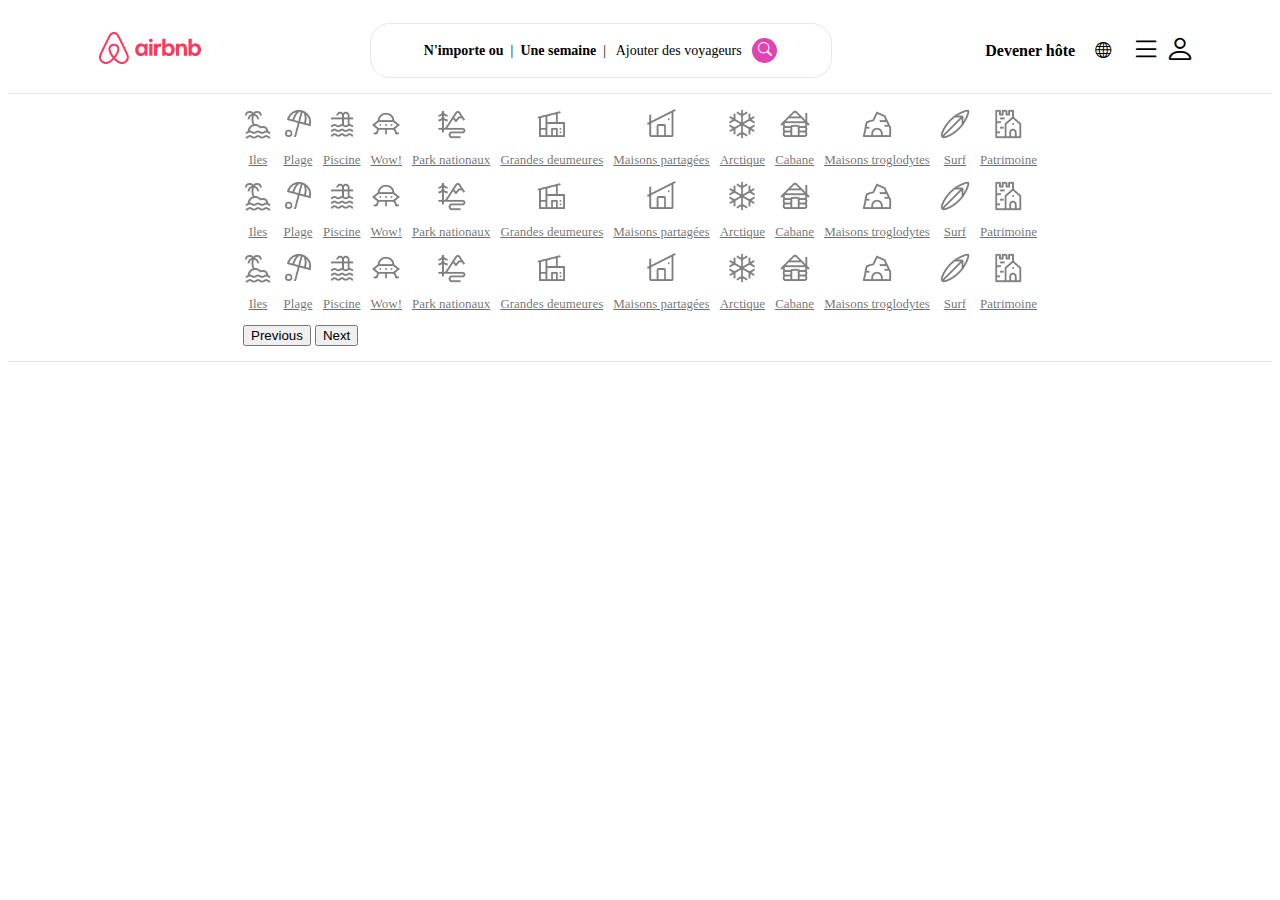
==== Activite-2.3/index.html @ ac9d3e23 "ajout activite 2.3" ====
<!DOCTYPE html>
<html lang="en">
<head>
    <meta charset="UTF-8">
    <meta http-equiv="X-UA-Compatible" content="IE=edge">
    <meta name="viewport" content="width=device-width, initial-scale=1.0">
    <link rel="stylesheet" href="style.css">
    <link href="https://cdn.jsdelivr.net/npm/bootstrap@5.2.0-beta1/dist/css/bootstrap.min.css" rel="stylesheet" integrity="sha384-0evHe/X+R7YkIZDRvuzKMRqM+OrBnVFBL6DOitfPri4tjfHxaWutUpFmBp4vmVor" crossorigin="anonymous">
    <link rel="stylesheet" href="https://cdn.jsdelivr.net/npm/bootstrap-icons@1.8.3/font/bootstrap-icons.css">
    <title>Locations saisonnières et locations en résidence -Airbnb </title>
</head>
<body>

    <nav>
        <img src="nav-logo.PNG" alt="nav-logo">
        <div class="search">
            <strong> N'importe ou </strong>&ensp;|&ensp;
            <strong> Une semaine</strong> &ensp;|&ensp;
             Ajouter des voyageurs &ensp; 
            <span class="search-icon"><i class="bi bi-search"></i></span>
        </div>
        <div class="nav-item3">
            <span>Devener hôte</span>
            <span id="globe-icon"><i class="bi bi-globe"></i></span>
            <div class="connect">
                <span><i class="bi bi-list"   style="font-size: 30px;"></i></span>
                <span><i class="bi bi-person" style="font-size: 30px;"></i></span>
            </div>
        </div>
    </nav>
<script src="https://cdn.jsdelivr.net/npm/bootstrap@5.2.0-beta1/dist/js/bootstrap.bundle.min.js" integrity="sha384-pprn3073KE6tl6bjs2QrFaJGz5/SUsLqktiwsUTF55Jfv3qYSDhgCecCxMW52nD2" crossorigin="anonymous"></script>
</body>
<nav class="nav ">

        <div id="carouselExampleControls" class="carousel slide" data-bs-ride="carousel">
            <div class="carousel-inner">
              <div class="carousel-item active">
                                
<div class="logo-nav">
<a class="nav-link " aria-current="page" href="#">
    
    <img class= "logo" src="./logos/8e507f16-4943-4be9-b707-59bd38d56309.jpg" width="30px">
    <p> Iles</p>
</a>
<a class="nav-link " aria-current="page" href="#">

    <img class= "logo" src="./logos/10ce1091-c854-40f3-a2fb-defc2995bcaf.jpg" width="30px">
    <p>Plage</p>
</a>
<a class="nav-link " aria-current="page" href="#">
    <img class= "logo" src="./logos/3fb523a0-b622-4368-8142-b5e03df7549b.jpg" width="30px">
    <p> Piscine </p>
</a>

<a class="nav-link " aria-current="page" href="#">
    <img class= "logo" src="./logos/c5a4f6fc-c92c-4ae8-87dd-57f1ff1b89a6.jpg" width="30px">
    <p> Wow!</p>

</a>
<a class="nav-link " aria-current="page" href="#">
    
    <img class= "logo" src="./logos/c0a24c04-ce1f-490c-833f-987613930eca.jpg" width="30px">
    <p> Park nationaux</p>
</a>
<a class="nav-link " aria-current="page" href="#">
    <img class= "logo" src="./logos/50861fca-582c-4bcc-89d3-857fb7ca6528.jpg" width="30px">
    <p> Grandes deumeures </p>
</a>

<a class="nav-link " aria-current="page" href="#">
    
    <img class= "logo" src="./logos/35919456-df89-4024-ad50-5fcb7a472df9.jpg" width="30px">
    <p> Maisons partagées</p>
</a>
<a class="nav-link " aria-current="page" href="#">
    
    <img class= "logo" src="./logos/8b44f770-7156-4c7b-b4d3-d92549c8652f.jpg" width="30px">
    <p> Arctique</p>
</a>


<a class="nav-link " aria-current="page" href="#">
    <img class= "logo" src="./logos/732edad8-3ae0-49a8-a451-29a8010dcc0c.jpg" width="30px">
    <p> Cabane </p>

</a>
<a class="nav-link " aria-current="page" href="#">
    <img class= "logo" src="./logos/4221e293-4770-4ea8-a4fa-9972158d4004.jpg" width="30px">
    <p> Maisons troglodytes</p>
</a>

<a class="nav-link" aria-current="page" href="#">
    <img class= "logo" src="./logos/957f8022-dfd7-426c-99fd-77ed792f6d7a.jpg" width="30px">
    <p> Surf </p>
</a>
<a class="nav-link" aria-current="page" href="#">
    <img class= "logo" src="./logos/33dd714a-7b4a-4654-aaf0-f58ea887a688.jpg" width="30px">
    <p>Patrimoine</p>
</a>

</div>
              </div>
              <div class="carousel-item">
                            
<div class="logo-nav">
<a class="nav-link " aria-current="page" href="#">
    
    <img class= "logo" src="./logos/8e507f16-4943-4be9-b707-59bd38d56309.jpg" width="30px">
    <p> Iles</p>
</a>
<a class="nav-link " aria-current="page" href="#">

    <img class= "logo" src="./logos/10ce1091-c854-40f3-a2fb-defc2995bcaf.jpg" width="30px">
    <p>Plage</p>
</a>
<a class="nav-link " aria-current="page" href="#">
    <img class= "logo" src="./logos/3fb523a0-b622-4368-8142-b5e03df7549b.jpg" width="30px">
    <p> Piscine </p>
</a>

<a class="nav-link " aria-current="page" href="#">
    <img class= "logo" src="./logos/c5a4f6fc-c92c-4ae8-87dd-57f1ff1b89a6.jpg" width="30px">
    <p> Wow!</p>

</a>
<a class="nav-link " aria-current="page" href="#">
    
    <img class= "logo" src="./logos/c0a24c04-ce1f-490c-833f-987613930eca.jpg" width="30px">
    <p> Park nationaux</p>
</a>
<a class="nav-link " aria-current="page" href="#">
    <img class= "logo" src="./logos/50861fca-582c-4bcc-89d3-857fb7ca6528.jpg" width="30px">
    <p> Grandes deumeures </p>
</a>

<a class="nav-link " aria-current="page" href="#">
    
    <img class= "logo" src="./logos/35919456-df89-4024-ad50-5fcb7a472df9.jpg" width="30px">
    <p> Maisons partagées</p>
</a>
<a class="nav-link " aria-current="page" href="#">
    
    <img class= "logo" src="./logos/8b44f770-7156-4c7b-b4d3-d92549c8652f.jpg" width="30px">
    <p> Arctique</p>
</a>


<a class="nav-link " aria-current="page" href="#">
    <img class= "logo" src="./logos/732edad8-3ae0-49a8-a451-29a8010dcc0c.jpg" width="30px">
    <p> Cabane </p>

</a>
<a class="nav-link " aria-current="page" href="#">
    <img class= "logo" src="./logos/4221e293-4770-4ea8-a4fa-9972158d4004.jpg" width="30px">
    <p> Maisons troglodytes</p>
</a>

<a class="nav-link" aria-current="page" href="#">
    <img class= "logo" src="./logos/957f8022-dfd7-426c-99fd-77ed792f6d7a.jpg" width="30px">
    <p> Surf </p>
</a>
<a class="nav-link" aria-current="page" href="#">
    <img class= "logo" src="./logos/33dd714a-7b4a-4654-aaf0-f58ea887a688.jpg" width="30px">
    <p>Patrimoine</p>
</a>

</div>
              </div>
              <div class="carousel-item">
                            
<div class="logo-nav">
<a class="nav-link " aria-current="page" href="#">
    
    <img class= "logo" src="./logos/8e507f16-4943-4be9-b707-59bd38d56309.jpg" width="30px">
    <p> Iles</p>
</a>
<a class="nav-link " aria-current="page" href="#">

    <img class= "logo" src="./logos/10ce1091-c854-40f3-a2fb-defc2995bcaf.jpg" width="30px">
    <p>Plage</p>
</a>
<a class="nav-link " aria-current="page" href="#">
    <img class= "logo" src="./logos/3fb523a0-b622-4368-8142-b5e03df7549b.jpg" width="30px">
    <p> Piscine </p>
</a>

<a class="nav-link " aria-current="page" href="#">
    <img class= "logo" src="./logos/c5a4f6fc-c92c-4ae8-87dd-57f1ff1b89a6.jpg" width="30px">
    <p> Wow!</p>

</a>
<a class="nav-link " aria-current="page" href="#">
    
    <img class= "logo" src="./logos/c0a24c04-ce1f-490c-833f-987613930eca.jpg" width="30px">
    <p> Park nationaux</p>
</a>
<a class="nav-link " aria-current="page" href="#">
    <img class= "logo" src="./logos/50861fca-582c-4bcc-89d3-857fb7ca6528.jpg" width="30px">
    <p> Grandes deumeures </p>
</a>

<a class="nav-link " aria-current="page" href="#">
    
    <img class= "logo" src="./logos/35919456-df89-4024-ad50-5fcb7a472df9.jpg" width="30px">
    <p> Maisons partagées</p>
</a>
<a class="nav-link " aria-current="page" href="#">
    
    <img class= "logo" src="./logos/8b44f770-7156-4c7b-b4d3-d92549c8652f.jpg" width="30px">
    <p> Arctique</p>
</a>


<a class="nav-link " aria-current="page" href="#">
    <img class= "logo" src="./logos/732edad8-3ae0-49a8-a451-29a8010dcc0c.jpg" width="30px">
    <p> Cabane </p>

</a>
<a class="nav-link " aria-current="page" href="#">
    <img class= "logo" src="./logos/4221e293-4770-4ea8-a4fa-9972158d4004.jpg" width="30px">
    <p> Maisons troglodytes</p>
</a>

<a class="nav-link" aria-current="page" href="#">
    <img class= "logo" src="./logos/957f8022-dfd7-426c-99fd-77ed792f6d7a.jpg" width="30px">
    <p> Surf </p>
</a>
<a class="nav-link" aria-current="page" href="#">
    <img class= "logo" src="./logos/33dd714a-7b4a-4654-aaf0-f58ea887a688.jpg" width="30px">
    <p>Patrimoine</p>
</a>

</div>
              </div>
    
            <button class="carousel-control-prev" type="button" data-bs-target="#carouselExampleControls" data-bs-slide="prev">
              <span class="carousel-control-prev-icon" aria-hidden="true"></span>
              <span class="visually-hidden">Previous</span>
            </button>
            <button class="carousel-control-next" type="button" data-bs-target="#carouselExampleControls" data-bs-slide="next">
              <span class="carousel-control-next-icon" aria-hidden="true"></span>
              <span class="visually-hidden">Next</span>
            </button>
          </div>
<script src="https://cdn.jsdelivr.net/npm/@popperjs/core@2.11.5/dist/umd/popper.min.js" integrity="sha384-Xe+8cL9oJa6tN/veChSP7q+mnSPaj5Bcu9mPX5F5xIGE0DVittaqT5lorf0EI7Vk" crossorigin="anonymous"></script>
<script src="https://cdn.jsdelivr.net/npm/bootstrap@5.2.0-beta1/dist/js/bootstrap.min.js" integrity="sha384-kjU+l4N0Yf4ZOJErLsIcvOU2qSb74wXpOhqTvwVx3OElZRweTnQ6d31fXEoRD1Jy" crossorigin="anonymous"></script>
 </nav>
    </div>
  </nav>
    
</div>
</html>
---- Activite-2.3/style.css ----
nav{
    border-bottom: 1px solid rgb(233, 231, 231);
    padding: 15px 0px;
    display: flex;
    justify-content: space-around;
}

.search{
     border: 1px solid rgb(233, 231, 231) ;
     display: flex;
     justify-content: center;
     align-items: center;
     width: 460px;
     border-radius: 20px 20px;
     font-size: 14px;
     padding: 0;
}
.search-icon{
    display: flex;
    justify-content: center;
    align-items: center;
    background-color: rgb(224, 68, 178);
    color: white;
    width:25px;
    height: 25px;
    border-radius: 50%;
}
.nav-item3{
    display: flex;
    justify-content: space-around;
    align-items: center;
    gap: 20px;
    font-weight : bold;
    
}

#globe-icon{
    display: flex;
    justify-content: center;
    align-items: center;
}

.logo{
    opacity: 0.5;
    }
    .div2lignes{
        display: flex;
        flex-direction: column;
        justify-content: center;
        align-items: center;
        align-content: center;
    }
    .logo-nav{
    
        display: flex;
        flex-direction: row;
        justify-content: space-between;
        gap:10px;
        align-items: center;
        align-content: center;
    }
    .nav-link{
        display: flex !important;
        color: rgba(0, 0, 0, 0.575) !important;
        font-size: small !important;
        flex-direction: column;
        justify-content: center;
        align-items: center;
        align-content: center;
    }
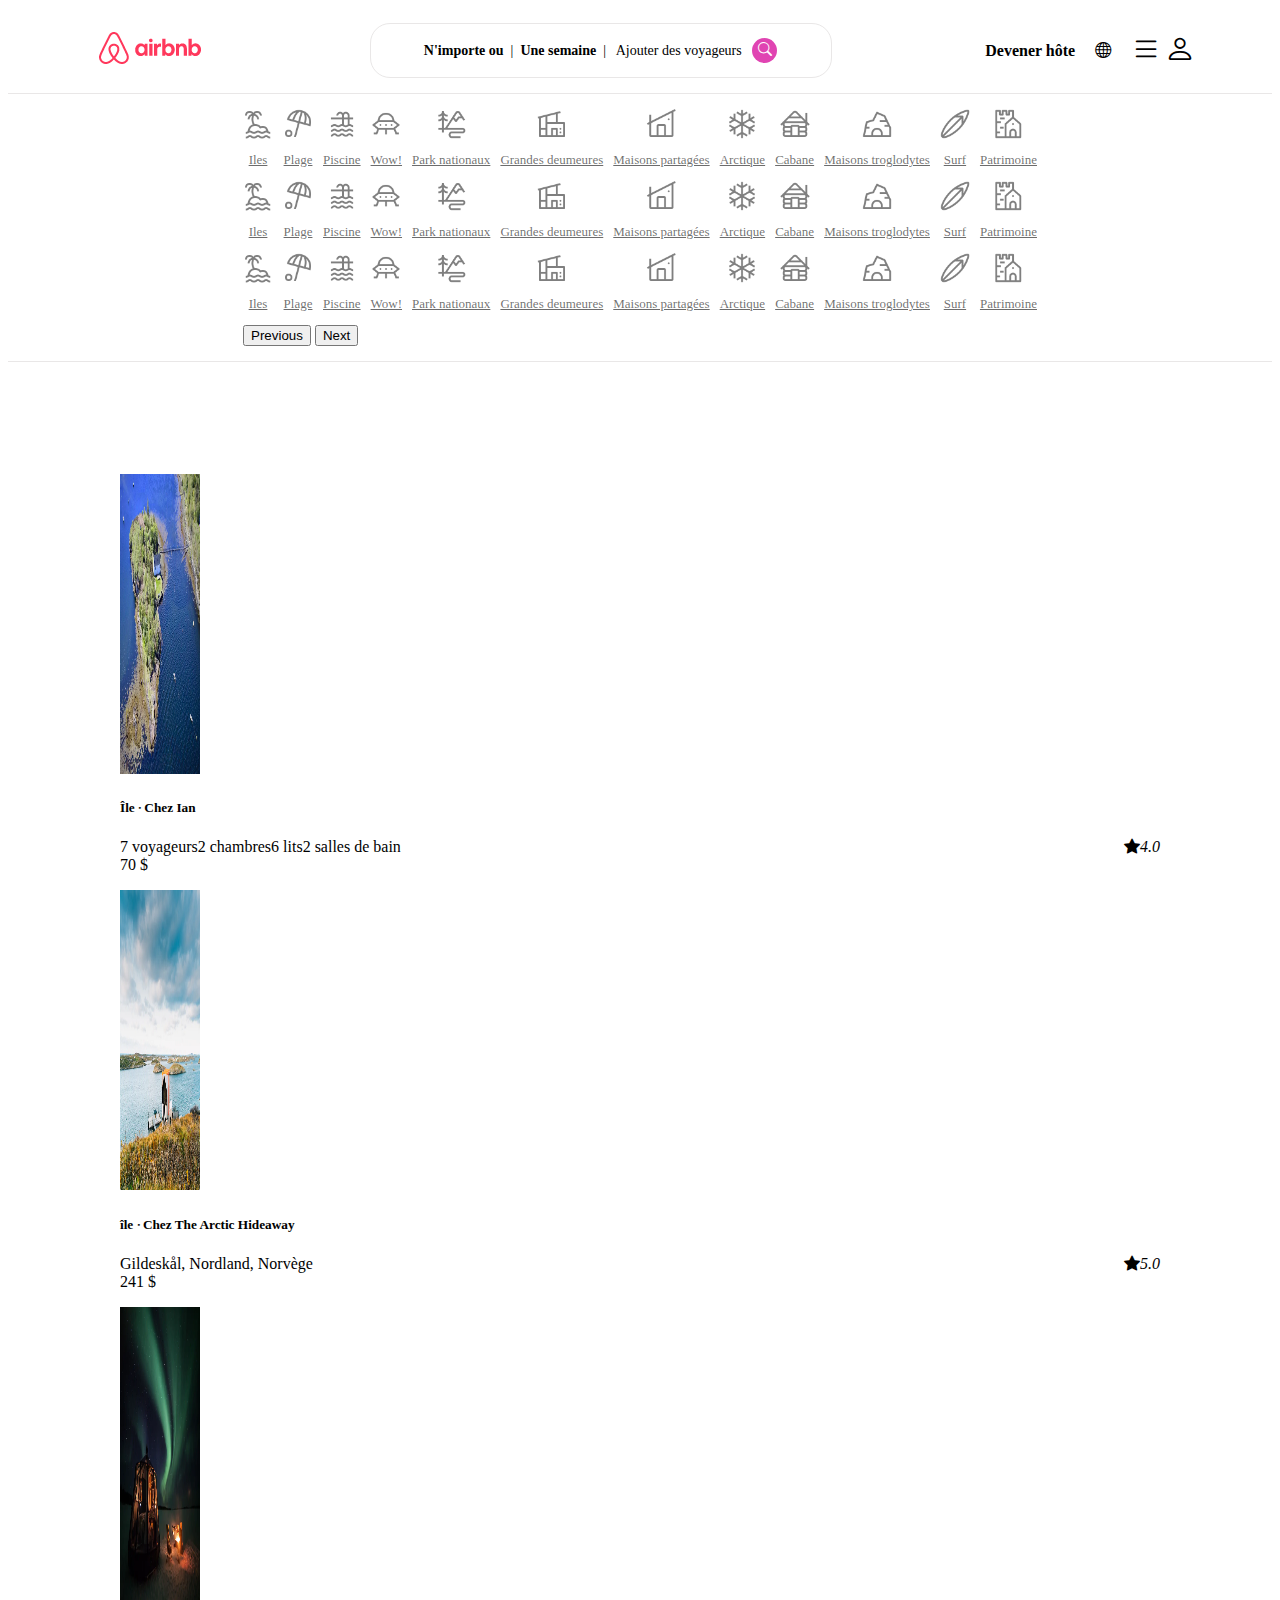
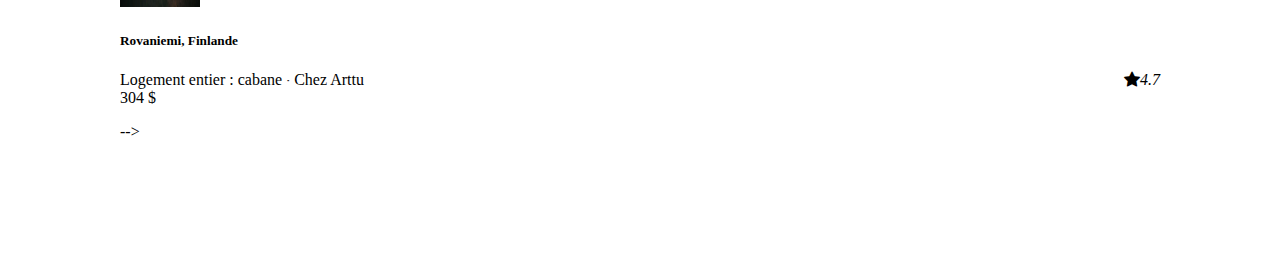
==== commit 483f1696: "update" ====
--- a/Activite-2.3/index.html
+++ b/Activite-2.3/index.html
@@ -247,6 +247,204 @@
  </nav>
     </div>
   </nav>
-    
+ <!-- cards  -->
+ <div class="row row-cols-1 row-cols-md-4 g-4 cards-global">
+    <div class="col">
+      <div class="card h-100">
+        <img src="./images/4d268e76-949f-4de7-a10b-b4b48ea3355d.webp" class="card-img-top" alt="..." >
+        <div class="card-body">
+          <h5 class="card-title">Île ⸱ Chez Ian</h5>
+          <p class="card-text">
+            7 voyageurs2 chambres6 lits2 salles de bain
+            <br>
+            70 $<i class="bi bi-star-fill">4.0</i></p>
+        </div>
+      </div>
+    </div>
+    <div class="col">
+        <div class="card h-100">
+          <img src="./images/1073889a-f424-4254-9d57-32fb7baab653.webp" class="card-img-top" alt="...">
+          <div class="card-body">
+            <h5 class="card-title"> île ⸱ Chez The Arctic Hideaway</h5>
+            <p class="card-text">Gildeskål, Nordland, Norvège
+                <br>
+            241 $ <i class="bi bi-star-fill">5.0</i></p>
+          </div>
+        </div>
+      </div>
+    <div class="col">
+      <div class="card h-100">
+        <img src="./images/fb860347-88b9-4a1a-acfe-d518f3f77072.webp" class="card-img-top" alt="...">
+        <div class="card-body">
+          <h5 class="card-title">Rovaniemi, Finlande</h5>
+          <p class="card-text"> Logement entier : cabane ⸱ Chez Arttu
+            <br>
+        304 $  <i class="bi bi-star-fill">4.7</i></p>
+        </div>
+      </div>
+    </div>
+    <!-- <div class="col">
+      <div class="card h-100">
+        <img src="./images/4d268e76-949f-4de7-a10b-b4b48ea3355d.webp" class="card-img-top" alt="...">
+        <div class="card-body">
+          <h5 class="card-title">Florence, Toscane, Italie</h5>
+          <p class="card-text"> Logement entier : logement ⸱ Chez Elena
+            <br>
+            180$<i class="bi bi-star-fill">4.5</i></p>
+        </div>
+      </div>
+    </div>
+    <div class="col">
+        <div class="card h-100">
+          <img src="./images/a2d845c5-7de6-4d0a-87f8-ebf39cec6db6.webp" class="card-img-top" alt="...">
+          <div class="card-body">
+            <h5 class="card-title">Île ⸱ Chez George</h5>
+            <p class="card-text">l'île des Desires, avec sa mer vert émeraude, où les poissons et les tortues nagent, et sa verdure luxuriante.
+                <br>
+                350$  <i class="bi bi-star-fill">3.8</i></p>
+          </div>
+        </div>
+      </div>
+      <div class="col">
+        <div class="card h-100">
+          <img src="./images/21bc221e_original.webp" class="card-img-top" alt="...">
+          <div class="card-body">
+            <h5 class="card-title">Villa ⸱ Chez Louise</h5>
+            <p class="card-text">Dar Ouled Soltane est une maison d'hôtes moderne et orientale.
+                <br>
+                150$  <i class="bi bi-star-fill">5.0</i></p>
+          </div>
+        </div>
+      </div>
+      <div class="col">
+        <div class="card h-100">
+          <img src="./images/afd60c19-8f7f-4955-8f23-c457d132a8c4.webp" class="card-img-top" alt="...">
+          <div class="card-body">
+            <h5 class="card-title">Maldives</h5>
+            <p class="card-text"> Cabane pied dans l'eau
+              <br>
+          100 $  <i class="bi bi-star-fill">4.3</i></p>
+          </div>
+        </div>
+      </div> -->
+    
+      <!-- <div class="col">
+        <div class="card h-100">
+          <img src="./images/ac5b26eb-f6a8-455b-b23b-d6b0dd443267.webp" class="card-img-top" alt="...">
+          <div class="card-body">
+            <h5 class="card-title">Château ⸱ Chez Commendable</h5>
+            <p class="card-text">Château Renaissance avec piscine près de Florence et de Sienne, pour les familles, les amis ou les conférences.
+                <br> 1000$ <i class="bi bi-star-fill">5.0</i></p>
+          </div>
+        </div>
+      </div>
+      <div class="col">
+        <div class="card h-100">
+          <img src="./images/ef127682-2b1b-449b-9b12-bc9abdef3fdf.webp" class="card-img-top" alt="...">
+          <div class="card-body">
+            <h5 class="card-title">Île ⸱ Chez Fred</h5>
+            <p class="card-text"> situé à l'intérieur de l'un des plus beaux atolls du Belize <br>
+                530$  <i class="bi bi-star-fill">4.8</i></p>
+          </div>
+        </div>
+      </div>
+      <div class="col">
+        <div class="card h-100">
+          <img src="./images/4070019d-90b5-47f8-8ca0-755e47589aa0.jpg" class="card-img-top" alt="...">
+          <div class="card-body">
+            <h5 class="card-title">Cabane ⸱ Chez Hatice</h5>
+            <p class="card-text">Casa Pindaro est une maison rustique construite dans la roche, avec une atmosphère moderne, lumineuse et accueillante  
+                <br>
+                100$
+                <i class="bi bi-star-fill">2.5</i></p>
+          </div>
+        </div>
+      </div>
+      <div class="col">
+        <div class="card h-100">
+          <img src="./images/a50d5639-bc18-45fa-af1b-48092414b6da.webp" class="card-img-top" alt="...">
+          <div class="card-body">
+            <h5 class="card-title">Île ⸱ Chez Elena</h5>
+            <p class="card-text">Profitez de notre île privée exclusive située dans les îles Rosario. 
+                <br>500$ <i class="bi bi-star-fill">5.0</i></p>
+          </div>
+        </div>
+      </div>
+      <div class="col">
+        <div class="card h-100">
+          <img src="./images/29468517-4988-46ce-8711-e2b197dfc2e1.webp" class="card-img-top" alt="...">
+          <div class="card-body">
+            <h5 class="card-title">Maison en terre ⸱ Chez Giuseppe</h5>
+            <p class="card-text">This is a longer card with supporting text below as a natural lead-in to additional content.  <i class="bi bi-star-fill">4.0</i></p>
+          </div>
+        </div>
+      </div>
+      <div class="col">
+        <div class="card h-100">
+          <img src="./images/0b25f6b3-f215-4938-ac81-581eb3929047.webp" class="card-img-top" alt="...">
+          <div class="card-body">
+            <h5 class="card-title">Hutte ⸱ Chez Made</h5>
+            <p class="card-text">La cabane dans les arbres de Bali se trouve à seulement 3 minutes à pied de la plage. <br>
+                700$  <i class="bi bi-star-fill">5.0</i></p>
+          </div>
+        </div>
+      </div>
+      <div class="col">
+        <div class="card h-100">
+          <img src="./images/defe0ce3-7ef7-4018-af71-b079cdb14287.webp" class="card-img-top" alt="...">
+          <div class="card-body">
+            <h5 class="card-title"> Appartement ⸱ Chez Posarelli Villas</h5>
+            <p class="card-text">This is a longer card with supporting text below as a natural lead-in to additional content. <br>500$ <i class="bi bi-star-fill">3.0</i></p>
+          </div>
+        </div>
+      </div>
+
+
+      <div class="col">
+        <div class="card h-100">
+          <img src="./images/ed210411-8c4e-481b-a4ff-13e27a1f90e3.webp" class="card-img-top" alt="...">
+          <div class="card-body">
+            <h5 class="card-title"> Villa ⸱ Chez Tony</h5>
+            <p class="card-text">Pour la location d'une demeure de luxe en Toscane, choisissez ce magnifique château du XIIème siècle <br>
+                550$
+                  <i class="bi bi-star-fill">4.7</i></p>
+          </div>
+        </div>
+      </div>
+      <div class="col">
+        <div class="card h-100">
+          <img src="./images/e5fb20b3-6d7a-46ae-bc98-16cd9b061368.webp" class="card-img-top" alt="...">
+          <div class="card-body">
+            <h5 class="card-title">Gîte à la ferme ⸱ Chez Francesca</h5>
+            
+            <p class="card-text">Villa MARIA représente le vrai rêve toscan, une magnifique maison où l'intimité et le calme seront au cœur de votre expérience. 
+                <br>
+                65$  <i class="bi bi-star-fill">4.8</i></p>
+            
+          </div>
+        </div>
+      </div>
+  <script src="https://cdn.jsdelivr.net/npm/@popperjs/core@2.11.5/dist/umd/popper.min.js" integrity="sha384-Xe+8cL9oJa6tN/veChSP7q+mnSPaj5Bcu9mPX5F5xIGE0DVittaqT5lorf0EI7Vk" crossorigin="anonymous"></script>
+  <script src="https://cdn.jsdelivr.net/npm/bootstrap@5.2.0-beta1/dist/js/bootstrap.min.js" integrity="sha384-kjU+l4N0Yf4ZOJErLsIcvOU2qSb74wXpOhqTvwVx3OElZRweTnQ6d31fXEoRD1Jy" crossorigin="anonymous"></script>
+</div>
+<footer class="navbar sticky-bottom"></footer>
+<div class="footer-content">
+<a>© 2022 Airbnb, </a>
+<a>·Confidentialité</a>
+<a>·Conditions générales</a>
+<a>·Plan du site</a>
+<a>·Fonctionnement du site</a>
+<a>Infos sur l'entreprise</a>
+<a>·Destinations</a>
+Français (FR)
+Sélectionnez une devise
+€
+EUR
+
+Assistance et ressources --> -->
+</div>
+</body>
+</html>
+   
 </div>
 </html>--- a/Activite-2.3/style.css
+++ b/Activite-2.3/style.css
@@ -67,4 +67,42 @@
         justify-content: center;
         align-items: center;
         align-content: center;
+    }
+    #globe-icon{
+        display: flex;
+        justify-content: center;
+        align-items: center;
+    }
+    
+    #cards-carousel{display: flex;
+    flex-direction: row;
+    
+    }
+    .card{
+        border-color: white !important;
+    
+    }
+    .cards-global{
+    border-color: white !important;
+        margin:5rem;
+        padding:2rem;
+    
+    }
+    .card-img-top{
+        height: 300px;
+        width: 80px;
+    }
+    
+    .card-text{
+        display: flex;
+        flex-direction: row;
+        justify-content: space-between;
+    }
+    .footer-content{
+        display: flex;
+        flex-direction: row;
+        justify-content: space-between;
+        margin:2rem;
+        position: sticky;
+        font-size: small;
     }